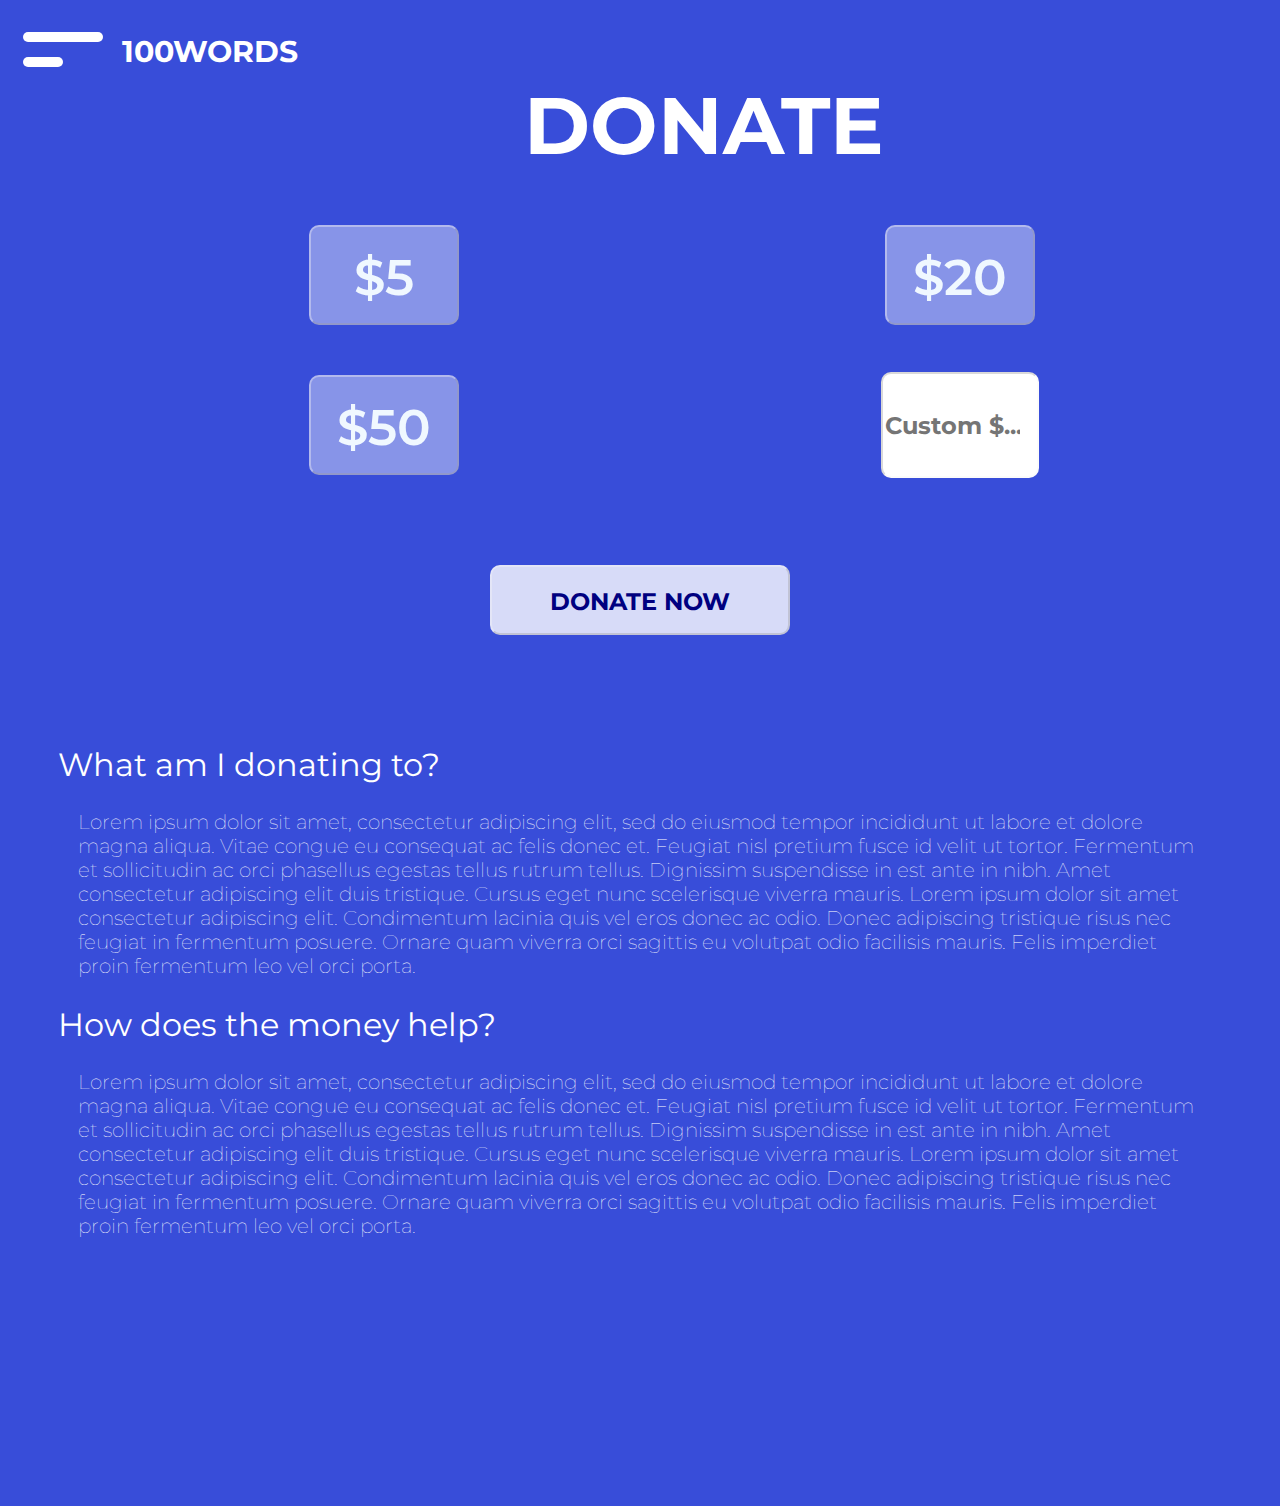
==== donate.html @ 942903bc "added home page with code made in my VS code program" ====
<!DOCTYPE html>
<html>

<head>
    <meta charset="utf-8">
    <meta name="viewport" content="width=device-width">
    <title>DONATE</title>
    <link href="donate.css" rel="stylesheet" type="text/css" />
    <link rel="preconnect" href="https://fonts.gstatic.com">
    <link href="https://fonts.googleapis.com/css2?family=Montserrat:wght@300;500&display=swap" rel="stylesheet">
</head>

<body>
    <script src="menu.js"></script>
    <div id="hamburger" class="ham">
        <a href="javascript:void(0)" class="closebtn" onclick="closemenu()">&#8592;</a>
        <a href="#">HOME</a>
        <a href="helpline.HTML">HELP</a>
        <a href="donate.html">DONATE</a><br><br>
        <a href="SIGN IN.html">LOG IN</a>
    </div>
    <div class="header">
        <a class="hams">
            <div class="menu"></div>
            <div class="menu"></div>
            <a href="SIGN IN.html" class="loglink">LOGIN</a>
        </a>
        <div id="title">
            <h2 onclick="openmenu()">100WORDS</h2>
        </div>
        <div class="main">
            <span class="linker" onclick="openmenu()"></span>
            <div class="info">
                
                <h2 id="whyd">What am I donating to?</h2>
                <p id="inf">Lorem ipsum dolor sit amet, consectetur adipiscing elit, sed do eiusmod tempor incididunt ut labore et dolore magna aliqua. Vitae congue eu consequat ac felis donec et. Feugiat nisl pretium fusce id velit ut tortor. Fermentum et sollicitudin ac orci phasellus egestas tellus rutrum tellus. Dignissim suspendisse in est ante in nibh. Amet consectetur adipiscing elit duis tristique. Cursus eget nunc scelerisque viverra mauris. Lorem ipsum dolor sit amet consectetur adipiscing elit. Condimentum lacinia quis vel eros donec ac odio. Donec adipiscing tristique risus nec feugiat in fermentum posuere. Ornare quam viverra orci sagittis eu volutpat odio facilisis mauris. Felis imperdiet proin fermentum leo vel orci porta.</p>
                <h2 id="whyd2">How does the money help?</h2>
                <p id="inf">Lorem ipsum dolor sit amet, consectetur adipiscing elit, sed do eiusmod tempor incididunt ut labore et dolore magna aliqua. Vitae congue eu consequat ac felis donec et. Feugiat nisl pretium fusce id velit ut tortor. Fermentum et sollicitudin ac orci phasellus egestas tellus rutrum tellus. Dignissim suspendisse in est ante in nibh. Amet consectetur adipiscing elit duis tristique. Cursus eget nunc scelerisque viverra mauris. Lorem ipsum dolor sit amet consectetur adipiscing elit. Condimentum lacinia quis vel eros donec ac odio. Donec adipiscing tristique risus nec feugiat in fermentum posuere. Ornare quam viverra orci sagittis eu volutpat odio facilisis mauris. Felis imperdiet proin fermentum leo vel orci porta.</p>
            </div>
            <div class="donat">
                <h1 id="don">DONATE</h1>
                <button class="b">$5</button>
                <button class="b">$20</button>
                <button class="b">$50</button>
                <input class="cust" type="number" placeholder="Custom $..." min="1">
                <button class="donut">DONATE NOW</button>

            </div>
        </div>
        
            
            
          </div>



</body>

</html>
---- donate.css ----
/*---.main {
    display: grid;
    grid-template-columns: 1fr 1fr;
    grid-template-rows: 1fr;
    gap: 0px 0px;
    grid-template-areas:
      "info donat";
  }
  .info { grid-area: info;}
  .donat { grid-area: donat;
    ;
}
   
   
   /*------*/
    body {
        background: rgb(31,25,139);
        background: linear-gradient(90deg, rgba(31,25,139,1) 0%, rgba(29,49,186,1) 44%, rgba(96,109,200,1) 80%);
        font-family: 'Montserrat', sans-serif;
    }
    #title {
        display: inline-block;
        color: white;
        text-align: left;
        padding: -5px 100px;
        font-size: xx-large;
      }

    #whyd {
        color: white;
        font-weight: normal;
        margin-left: 50px;
        margin-top: 50px;
        font-size: xx-large;
    }
    #whyd2{
        color: white;
        font-weight: normal;
        margin-left: 50px;
        font-size: xx-large;
    }

    #inf {
        text-align: left;
        padding:  0px 70px;
        margin-right: 50%;
        color: white;
        font-weight: lighter;
    }
    #inf:last-of-type{
        padding-bottom: 260px;
    }
    #don {
        font-family: 'Montserrat', sans-serif;
        margin: 0;
        position: absolute;
        top: 200px;
        left: 75%;
        -ms-transform: translate(-50%, -50%);
        transform: translate(-50%, -50%);
        color: white;
        font-size: 80px;
        text-align: center;
        margin-top: 0px;
    }
    .b:first-of-type {
        font-family: 'Montserrat', sans-serif;
        margin: 0;
        position: absolute;
        top: 325px;
        left: 67%;
        -ms-transform: translate(-50%, -50%);
        transform: translate(-50%, -50%);
        background-color: rgba(255, 255, 255, 0.40);
        border-color: rgba(245, 245, 245, 0.4);
        width: 200px;
        height: 100px;
        padding: 20px 20px;
        font-size: 50px;
        font-weight: 600;
        color: aliceblue;
        border-radius: 10px;        
    }
    .b:nth-child(3) {
        font-family: 'Montserrat', sans-serif;
        margin: 0;
        position: absolute;
        top: 325px;
        left: 83%;
        -ms-transform: translate(-50%, -50%);
        transform: translate(-50%, -50%);
        background-color: rgba(255, 255, 255, 0.40);
        border-color: rgba(245, 245, 245, 0.4);
        width: 200px;
        height: 100px;
        padding: 20px 20px;
        font-size: 50px;
        font-weight: 600;
        color: aliceblue;
        border-radius: 10px;        
    }
    .b:nth-child(4) {
        font-family: 'Montserrat', sans-serif;
        margin: 0;
        position: absolute;
        top: 475px;
        left: 67%;
        -ms-transform: translate(-50%, -50%);
        transform: translate(-50%, -50%);
        background-color: rgba(255, 255, 255, 0.40);
        border-color: rgba(245, 245, 245, 0.4);
        width: 200px;
        height: 100px;
        padding: 20px 20px;
        font-size: 50px;
        font-weight: 600;
        color: aliceblue;
        border-radius: 10px;        
    }


    .donut {
        font-family: 'Montserrat', sans-serif;
        margin: 0;
        position: absolute;
        top: 600px;
        left: 75%;
        -ms-transform: translate(-50%, -50%);
        transform: translate(-50%, -50%);
        background-color: rgba(255, 255, 255, 0.80);
        border-color: rgba(245, 245, 245, 0.4);
        width: 300px;
        height: 70px;
        padding: 20px 20px;
        font-size: 24px;
        font-weight: bolder;
        color: navy;
        border-radius: 10px;
    }
    .donut:hover {
        opacity: 0.4;
        transition: 0.5s;
    }
    .b:hover {
        opacity: 0.6;
        transition: 0.5s;
    }
    .b:focus {
        background-color: navy;
        transition: 0.5s;
    }

    .cust {
        font-family: 'Montserrat', sans-serif;
        margin: 0;
        position: absolute;
        top: 475px;
        left: 83%;
        -ms-transform: translate(-50%, -50%);
        transform: translate(-50%, -50%);
        background-color: rgba(255, 255, 255);
        border-color: rgba(245, 245, 245, 0.4);
        width: 200px;
        height: 100px;
        font-size: 24px;
        font-weight: bolder;
        color: navy;
        border-radius: 10px;
    }

    /*------*/

    .hams {
        display: inline-block;
      }
      
      .menu:first-of-type {
        width:80px;
        height: 10px;
        border-radius: 25px;
        margin: 20px 15px;
        background: white;
        transition: all 1s ease-in-out;
      
      }
      .menu {
        width:40px;
        height: 10px;
        border-radius: 25px;
        margin: -5px 15px;
        background: white;
        transition: all 1s ease-in-out;
      
      }
      .menu:hover:first-of-type {
        transform: rotate(180deg);
      }

      /*------*/

.linker{
    width: 100px;
    height: 50px;
    margin: 0;
    position: absolute;
    top: 70px;
    left: 60px;
    -ms-transform: translate(-50%, -50%);
    transform: translate(-50%, -50%);
    background-color: tomato;
    opacity: 0;
    cursor: pointer;
  }
    /*------*/

.loglink {
    text-decoration: none;
    font-size: x-large;
    color: #fa5e85;
    position: absolute;
    top: 50px;
    right: 40px;

}

  /* -------------- MENU CSS STUFF :~) ----------------- */

  .ham {
    height: 100%;
    width: 0;
    position: fixed;
    z-index: 1;
    top: 0;
    left: 0;
    background-color: white;
    opacity: 90%;
    overflow-x: hidden;
    padding-top: 60px;
    transition: 0.5s;
  }
  
  .ham a {
    padding: 8px 8px 8px 32px;
    text-decoration: none;
    font-size: 50px;
    font-weight: 500;
    color: #000000;
    display: block;
    transition: 0.3s;
  }
  
  .ham a:hover {
    color: #605df7;
  }
  
  .ham .closebtn {
    position: absolute;
    top: 0;
    right: 25px;
    font-size: 36px;
    margin-left: 50px;
  }

.linker{
    width: 100px;
    height: 50px;
    margin: 0;
    position: absolute;
    top: 70px;
    left: 60px;
    -ms-transform: translate(-50%, -50%);
    transform: translate(-50%, -50%);
    background-color: tomato;
    opacity: 0;
    cursor: pointer;
  }

  @media screen and (max-width:1300px){
    body {
        background: rgb(56,77,217);
    }
    #whyd {
        margin-top: 650px;
    }
    #inf {
        margin: 0;
        font-size: 20px;
    }
    #title {
        font-size: 20px;
    }
    .loglink{
        display: none;
    }
    .ham a {
        font-size:30px ;
    }
    #don {
            font-family: 'Montserrat', sans-serif;
            margin: 0;
            position: absolute;
            top: 125px;
            left: 55%;
            -ms-transform: translate(-50%, -50%);
            transform: translate(-50%, -50%);
    }
    .donut {
        font-family: 'Montserrat', sans-serif;
        margin: 0;
        position: absolute;
        top: 600px;
        left: 50%;
        -ms-transform: translate(-50%, -50%);
        transform: translate(-50%, -50%);
    }
    .b:first-of-type {
        font-family: 'Montserrat', sans-serif;
        margin: 0;
        position: absolute;
        top: 275px;
        left: 30%;
        -ms-transform: translate(-50%, -50%);
        transform: translate(-50%, -50%);
        width: 150px;
    }
    .b:nth-child(3) {
        font-family: 'Montserrat', sans-serif;
        margin: 0;
        position: absolute;
        top: 275px;
        left: 75%;
        -ms-transform: translate(-50%, -50%);
        transform: translate(-50%, -50%);
        width: 150px;
    }
    .b:nth-child(4) {
        font-family: 'Montserrat', sans-serif;
        margin: 0;
        position: absolute;
        top: 425px;
        left: 30%;
        -ms-transform: translate(-50%, -50%);
        transform: translate(-50%, -50%);
        width: 150px;
    }
    .cust {
        font-family: 'Montserrat', sans-serif;
        margin: 0;
        position: absolute;
        top: 425px;
        left: 75%;
        -ms-transform: translate(-50%, -50%);
        transform: translate(-50%, -50%);
        width: 150px;

  }
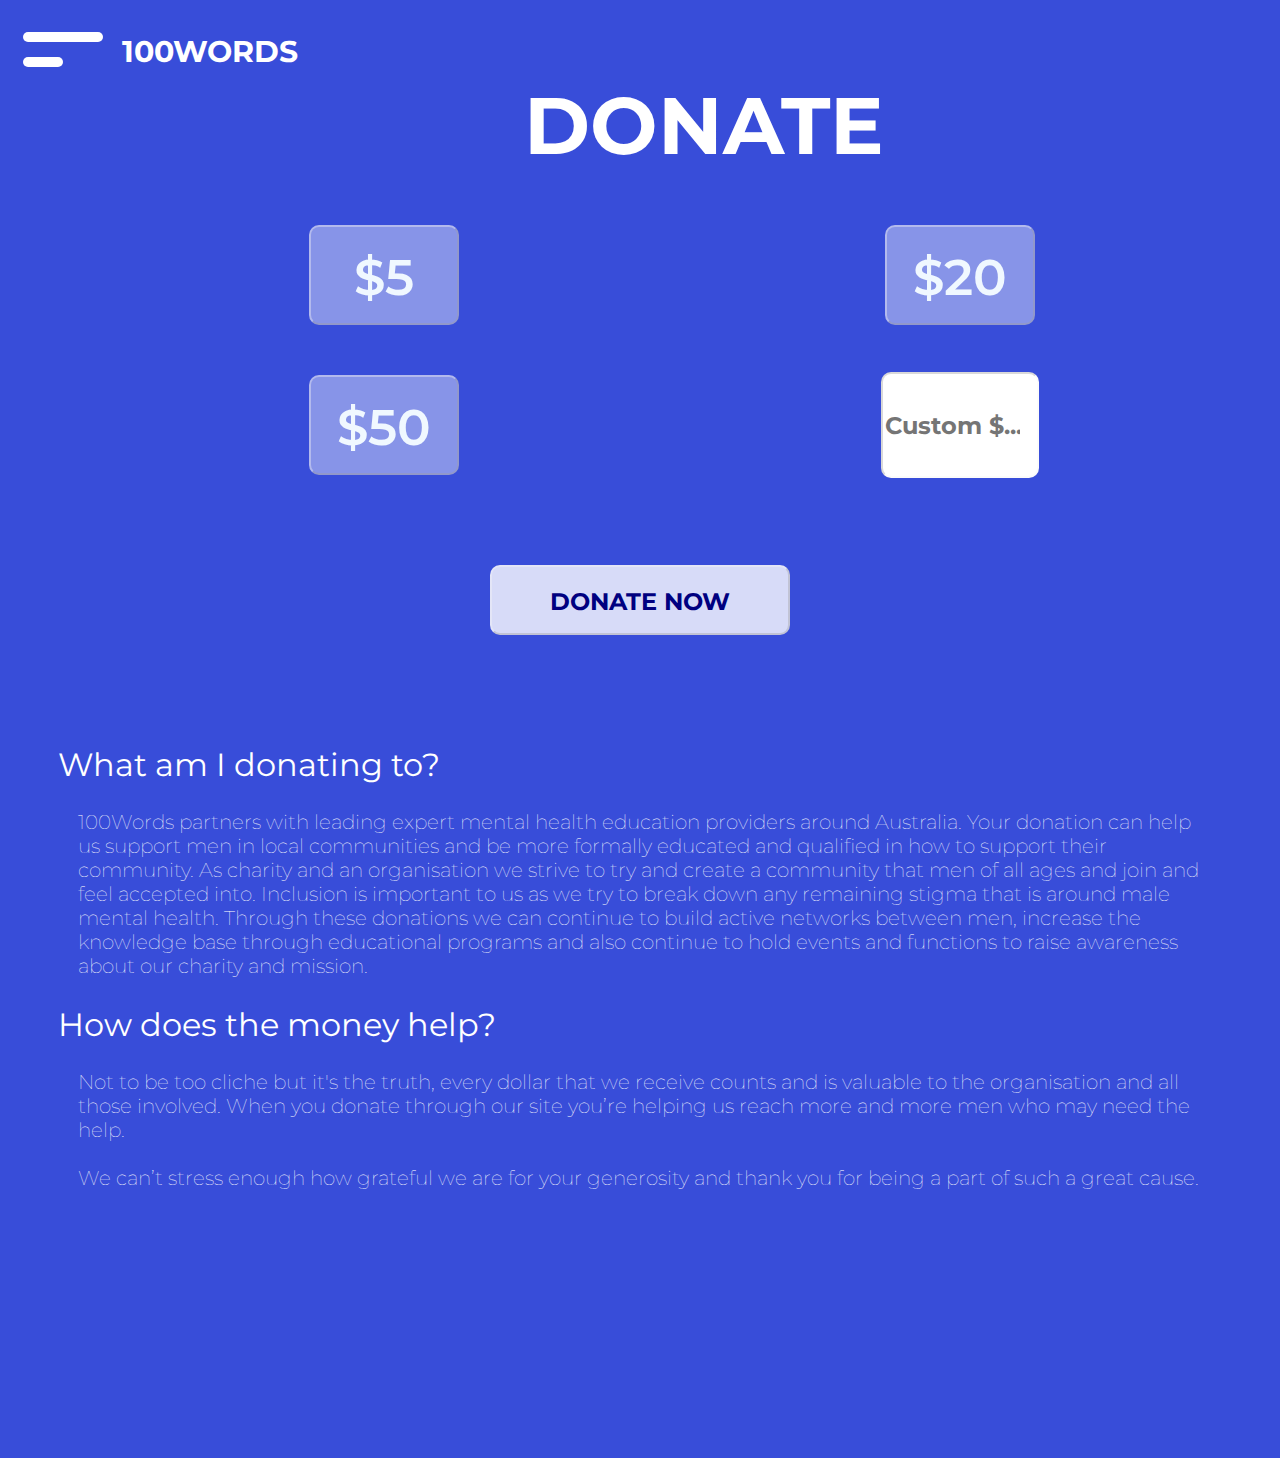
==== commit a5e42c1e: "added all code from my VS Code files" ====
--- a/donate.html
+++ b/donate.html
@@ -14,16 +14,16 @@
     <script src="menu.js"></script>
     <div id="hamburger" class="ham">
         <a href="javascript:void(0)" class="closebtn" onclick="closemenu()">&#8592;</a>
-        <a href="#">HOME</a>
-        <a href="helpline.HTML">HELP</a>
+        <a href="index.html">HOME</a>
+        <a href="helpline.html">HELP</a>
         <a href="donate.html">DONATE</a><br><br>
-        <a href="SIGN IN.html">LOG IN</a>
+        <a href="signin.html">LOG IN</a>
     </div>
     <div class="header">
         <a class="hams">
             <div class="menu"></div>
             <div class="menu"></div>
-            <a href="SIGN IN.html" class="loglink">LOGIN</a>
+            <a href="signin.html" class="loglink">LOGIN</a>
         </a>
         <div id="title">
             <h2 onclick="openmenu()">100WORDS</h2>
@@ -33,9 +33,11 @@
             <div class="info">
                 
                 <h2 id="whyd">What am I donating to?</h2>
-                <p id="inf">Lorem ipsum dolor sit amet, consectetur adipiscing elit, sed do eiusmod tempor incididunt ut labore et dolore magna aliqua. Vitae congue eu consequat ac felis donec et. Feugiat nisl pretium fusce id velit ut tortor. Fermentum et sollicitudin ac orci phasellus egestas tellus rutrum tellus. Dignissim suspendisse in est ante in nibh. Amet consectetur adipiscing elit duis tristique. Cursus eget nunc scelerisque viverra mauris. Lorem ipsum dolor sit amet consectetur adipiscing elit. Condimentum lacinia quis vel eros donec ac odio. Donec adipiscing tristique risus nec feugiat in fermentum posuere. Ornare quam viverra orci sagittis eu volutpat odio facilisis mauris. Felis imperdiet proin fermentum leo vel orci porta.</p>
+                <p id="inf">100Words partners with leading expert mental health education providers around Australia. Your donation can help us support men in local communities and be more formally educated and qualified in how to support their community. As charity and an organisation we strive to try and create a community that men of all ages and join and feel accepted into. Inclusion is important to us as we try to break down any remaining stigma that is around male mental health. Through these donations we can continue to build active networks between men, increase the knowledge base through educational programs and also continue to hold events and functions to raise awareness about our charity and mission.</p>
                 <h2 id="whyd2">How does the money help?</h2>
-                <p id="inf">Lorem ipsum dolor sit amet, consectetur adipiscing elit, sed do eiusmod tempor incididunt ut labore et dolore magna aliqua. Vitae congue eu consequat ac felis donec et. Feugiat nisl pretium fusce id velit ut tortor. Fermentum et sollicitudin ac orci phasellus egestas tellus rutrum tellus. Dignissim suspendisse in est ante in nibh. Amet consectetur adipiscing elit duis tristique. Cursus eget nunc scelerisque viverra mauris. Lorem ipsum dolor sit amet consectetur adipiscing elit. Condimentum lacinia quis vel eros donec ac odio. Donec adipiscing tristique risus nec feugiat in fermentum posuere. Ornare quam viverra orci sagittis eu volutpat odio facilisis mauris. Felis imperdiet proin fermentum leo vel orci porta.</p>
+                <p id="inf">Not to be too cliche but it's the truth, every dollar that we receive counts and is valuable to the organisation and all those involved. When you donate through our site you’re helping us reach more and more men who may need the help. <br><br>
+We can’t stress enough how grateful we are for your generosity and thank you for being a part of such a great cause.
+</p>
             </div>
             <div class="donat">
                 <h1 id="don">DONATE</h1>
